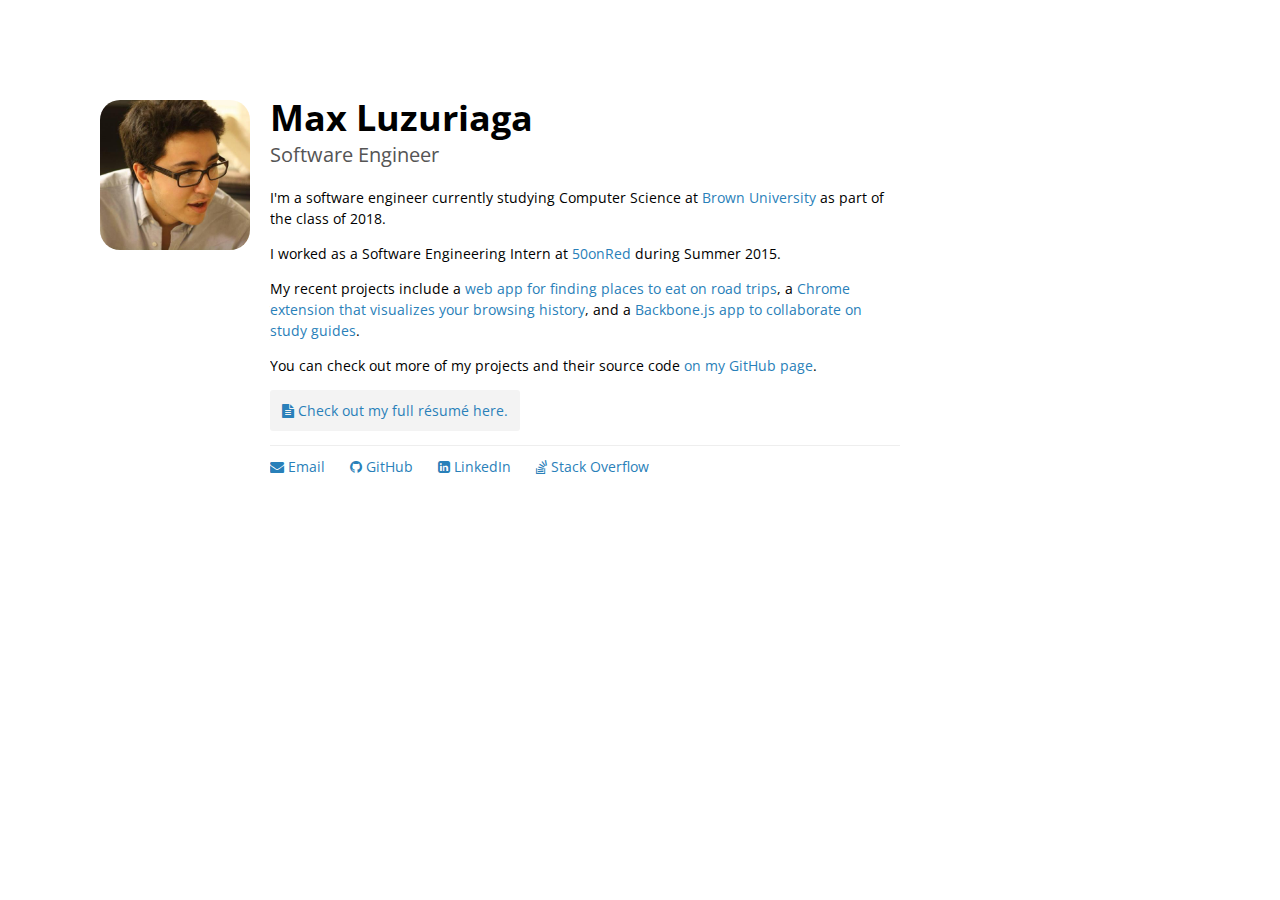
==== index.html @ 3b5f1385 "Added pdf version and buttons for it." ====
<!DOCTYPE html>
<html lang="en">
<head>

<meta charset="utf-8" />
<meta http-equiv="X-UA-Compatible" content="IE=edge,chrome=1">
<meta name="description" content="Max Luzuriaga's online resume" />
<meta name="viewport" content="width=device-width, height=device-height, initial-scale=1, maximum-scale=1, user-scalable=no"/>

<title>Max Luzuriaga</title>

<link rel="stylesheet" href="./css/font-awesome.min.css" />
<link href='http://fonts.googleapis.com/css?family=Open+Sans:300italic,400italic,700,300,600,400' rel='stylesheet' type='text/css'>

<link rel="stylesheet" media="print" href="./css/print.css" />
<link rel="stylesheet" href="./css/screen.css" />

</head>
<body class="main">

<div id="container">
	<img class="hero" src="img/me.jpg"></img>
	<div class="col-right">
		<header>
			<h1>Max Luzuriaga</h1>
			<h2>Software Engineer</h2>
		</header>
		<article>
			<p>I'm a software engineer currently studying Computer Science at <a href="http://www.brown.edu/">Brown University</a> as part of the class of 2018.</p>

			<p>I worked as a Software Engineering Intern at <a href="http://50onred.com">50onRed</a> during Summer 2015.</p>

			<p>My recent projects include a <a href="http://grubadub.herokuapp.com">web app for finding places to eat on road trips</a>, a <a href="https://chrome.google.com/webstore/detail/chrome-visual-history/dkccpmgeknngdmagkjjacapdecnoeiai">Chrome extension that visualizes your browsing history</a>, and a <a href="http://simplestudy.herokuapp.com/">Backbone.js app to collaborate on study guides</a>.</p>

			<p>You can check out more of my projects and their source code <a href="https://github.com/maxluzuriaga">on my GitHub page</a>.</p>

			<p><a href="resume.html" class="button resume-button"><i class="fa fa-file-text"></i> Check out my full r&eacute;sum&eacute; here.</a></p>
		</article>
		<footer>
			<ul>
				<li>
					<a href="mailto:max_luzuriaga@brown.edu"><i class="fa fa-envelope"></i> Email</a>
				</li>
				<li>
					<a href="https://github.com/maxluzuriaga"><i class="fa fa-github"></i> GitHub</a>
				</li>
				<li>
					<a href="https://www.linkedin.com/pub/max-luzuriaga/22/878/bb6"><i class="fa fa-linkedin-square"></i> LinkedIn</a>
				</li>
				<li>
					<a href="http://stackoverflow.com/users/539273/maxluzuriaga"><i class="fa fa-stack-overflow"></i> Stack Overflow</a>
				</li>
			</ul>
		</footer>
	</div>
</div>

</body>
</html>
---- css/print.css ----
html body.resume  {
	background: white;
	padding: 0;
    margin: 0.9in 0.63in;;
}

html body.resume #container {
    width: auto;
}

#toolbar {
    display: none;
}

html body.resume #page {
    background: none;

    box-shadow: none;
    padding: 0;
    width: auto;
    height: auto;
    margin: 0;
}

body.resume div#container  {
    /*background: red;*/
    width: auto;
    height: auto;
}
---- css/screen.css ----
/*
Title: Screen Styles
Author: max@luzuriaga.com
*/

/* ---------------------------------------------------------------------------------------
   Reset
   --------------------------------------------------------------------------------------- */

html, body, div, span, applet, object, iframe,
h1, h2, h3, h4, h5, h6, p, blockquote, pre,
a, abbr, acronym, address, big, cite, code,
del, dfn, em, img, ins, kbd, q, s, samp,
small, strike, strong, sub, sup, tt, var,
b, u, i, center,
dl, dt, dd, ol, ul, li,
fieldset, form, label, legend,
table, caption, tbody, tfoot, thead, tr, th, td,
article, aside, canvas, details, embed, 
figure, figcaption, footer, header, hgroup, 
menu, nav, output, ruby, section, summary,
time, mark, audio, video {
	margin: 0;
	padding: 0;
	border: 0;
	font-size: 100%;
	font: inherit;
	vertical-align: baseline;
}
/* HTML5 display-role reset for older browsers */
article, aside, details, figcaption, figure, 
footer, header, hgroup, menu, nav, section {
	display: block;
}
body {
	line-height: 1;
}
ol, ul {
	list-style: none;
}
blockquote, q {
	quotes: none;
}
blockquote:before, blockquote:after,
q:before, q:after {
	content: '';
	content: none;
}
table {
	border-collapse: collapse;
	border-spacing: 0;
}

/* ---------------------------------------------------------------------------------------
   Main
   --------------------------------------------------------------------------------------- */

body {
	font-family: 'Open Sans', 'Helvetica Neue', Helvetica, Arial, Sans-Serif;
}

body.main {
	font-size: 14px;
}

body.resume {
	background: url(../img/footer_lodyas.png) center center rgb(120,120,120);
	background-size: 600px;
	padding: 18px 0;
	font-size: 12px;
}

a, a:visited {
	text-decoration: none;
	color: #2980b9;
}

a:hover, a:visited:hover {
	text-decoration: underline;
}

body.main #container {
	max-width: 800px;
	padding: 100px;
}

body.main p {
	line-height: 1.5em;
}

body.resume #container {
	width: 750px;
	margin: 0 auto;
}

body.resume #page {
	background: white;
	box-shadow: 0 0 10px rgba(0,0,0,0.5);
	padding: 70px 65px;
	width: 620px;
	height: 840px;
}


body.resume header {
	margin-bottom: 25px;
	/*padding: 5px 0;*/
}

body.main header {
	margin-bottom: 22px;
}

h1 {
	font-weight: 700;
	font-size: 36px;
	line-height: 1em;
	margin-bottom: 9px;
}

h2 {
	font-size: 20px;
	color: #555;
}

h3 {
	text-transform: uppercase;
	font-weight: 300;
	margin-bottom: 10px;
}

h4 {
	font-weight: 700;
	line-height: 1.5em;
}

h5 {
	text-transform: uppercase;
	font-size: 10px;
	line-height: 1.5em;
	color: #777;
	margin-bottom: 1px;
}

strong {
	font-weight: bold;
}

section {
	margin-bottom: 22px;
}

section:last-child {
	margin-bottom: 0;
}

section li {
	margin-bottom: 7px;
}

section p {
	line-height: 1.6em;
}

h4 span {
	font-weight: 300;
	font-style: italic;
	padding-left: 3px;
}

h4 a {
	font-weight: 500;
}

#name-title {
	float: left;
	width: 50%;
	text-align: left;
}

#name-title, #contact {
	/*padding: 3px 0;*/
}

#contact {
	width: 33.3%;
	float: right;
	/*padding-left: 17px;*/
	font-weight: 300;
	font-size: 14px;
	/*border-left: 1px solid #ccc;*/
}

#contact li {
	margin-bottom: 5px;
}

#contact li:last-child {
	margin: 0;
}

.contact-icon {
	width: 10%;
	float: left;
}

.contact-content {
	width: 90%;
	float: right;
	font-size: 12px;
}

.col-left {
	width: 60%;
	float: left;
}

img.hero {
	width: 150px;
	height: 150px;
	float: left;
	border-radius: 20px;
}

.col-right {
	width: 30%;
	float: right;
}

body.main .col-right {
	width: calc(100% - 170px);
}

article p {
	margin-bottom: 14px;
}

article {
	border-bottom: 1px solid #eee;
	margin-bottom: 14px;
}

.button {
	display: inline-block;
	padding: 10px 12px;
	border-radius: 3px;
	background: rgb(243,243,243);
}

.button:hover {
	background: rgb(235,235,235);
}

.dark-button {
	background: rgba(255,255,255,0.1);
	color: white;
}

.dark-button:hover {
	background: rgba(255,255,255,0.15);
}

#toolbar {
	margin-bottom: 8px;
}

footer li {
	float: left;
	margin-right: 25px;
}

@media print {
	html body {
		background: white;
		padding: 0;
	}

	body #main {
		background: red;
		box-shadow: none;
		width: auto;
		height: auto;
		margin: 0;
	}
}

@media (max-width: 900px) {
	body.main #container {
		padding: 70px;
	}

	img.hero {
		width: 100px;
		height: 100px;
	}

	body.main .col-right {
		width: calc(100% - 120px);
	}
}

@media (max-width: 700px) {
	body.main #container {
		padding: 40px;
	}

	img.hero {
		display: none;
	}

	body.main .col-right {
		width: 100%;
	}
}

@media (max-width: 500px) {
	footer li {
		float: none;
		margin-bottom: 10px;
	}
}

/* ---------------------------------------------------------------------------------------
   Etc.
   --------------------------------------------------------------------------------------- */

.group:after {
  content: "";
  display: table;
  clear: both;
}
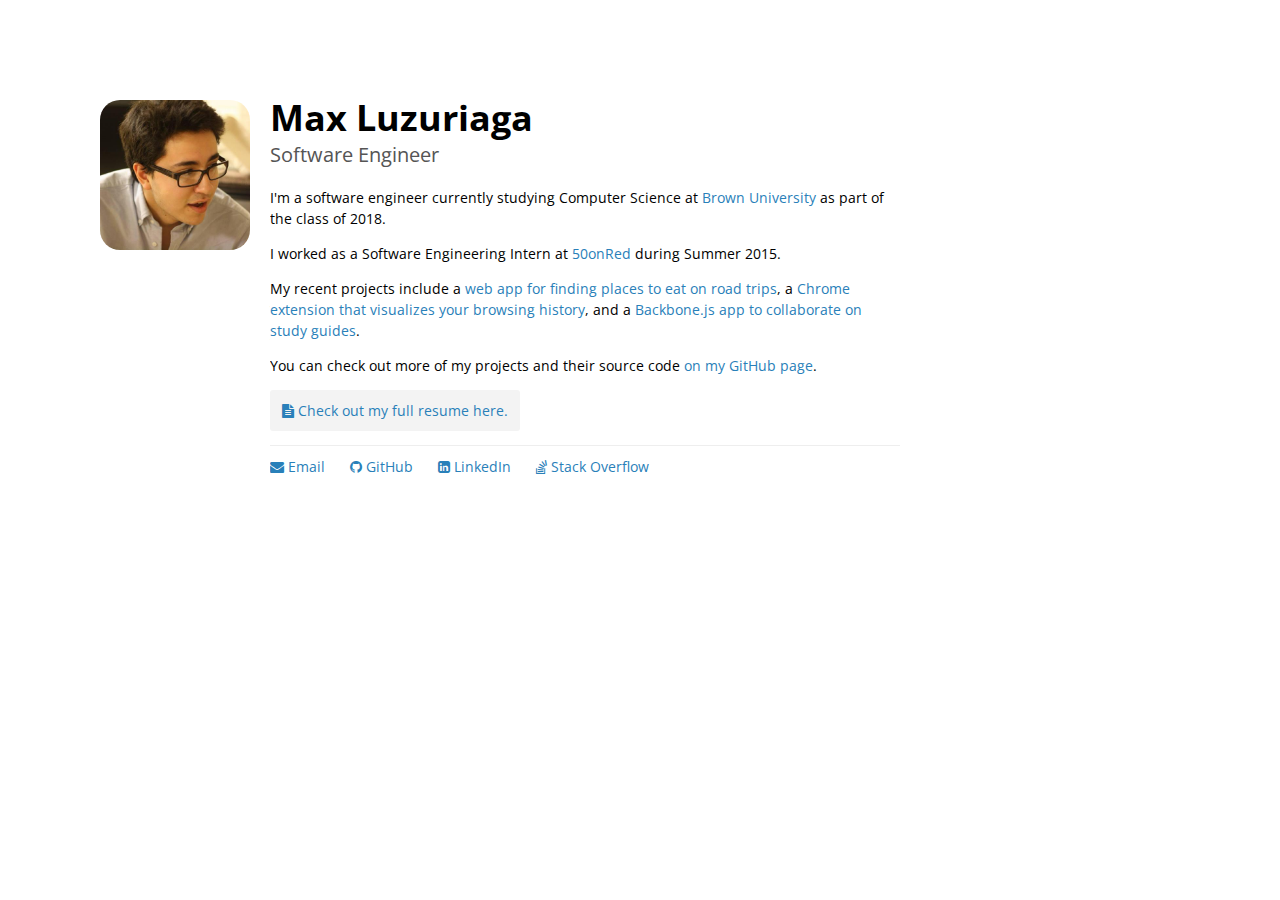
==== commit 11be41c4: "Removed pretentious accents." ====
--- a/index.html
+++ b/index.html
@@ -34,7 +34,7 @@
 
 			<p>You can check out more of my projects and their source code <a href="https://github.com/maxluzuriaga">on my GitHub page</a>.</p>
 
-			<p><a href="resume.html" class="button resume-button"><i class="fa fa-file-text"></i> Check out my full r&eacute;sum&eacute; here.</a></p>
+			<p><a href="resume.html" class="button resume-button"><i class="fa fa-file-text"></i> Check out my full resume here.</a></p>
 		</article>
 		<footer>
 			<ul>
--- a/css/print.css
+++ b/css/print.css
@@ -23,7 +23,6 @@
 }
 
 body.resume div#container  {
-    /*background: red;*/
     width: auto;
     height: auto;
 }--- a/css/screen.css
+++ b/css/screen.css
@@ -251,7 +251,7 @@
 	background: rgb(235,235,235);
 }
 
-.dark-button {
+.dark-button, .dark-button:visited {
 	background: rgba(255,255,255,0.1);
 	color: white;
 }
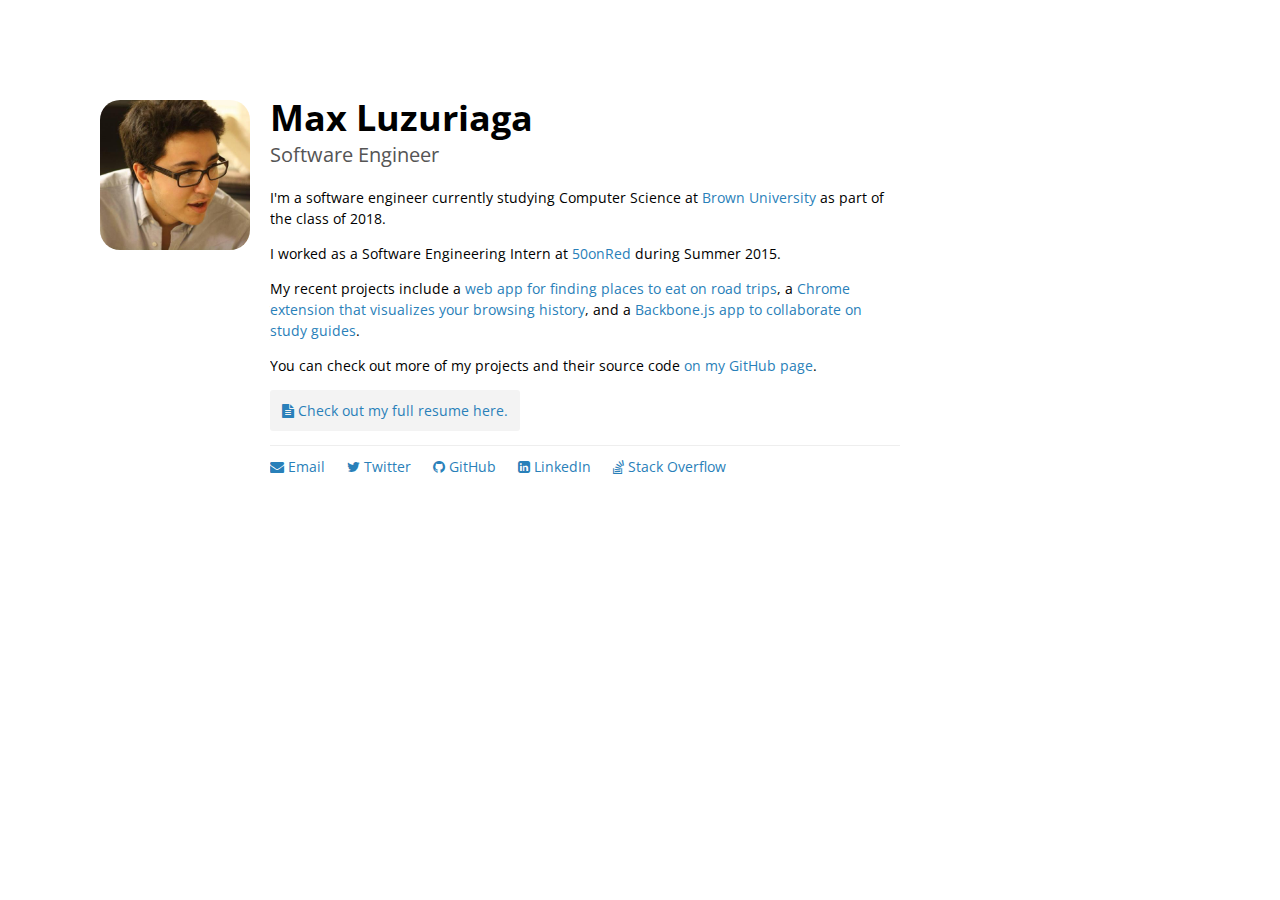
==== commit 54e46c7c: "Added twitter link and changed contact link spacing." ====
--- a/index.html
+++ b/index.html
@@ -42,6 +42,9 @@
 					<a href="mailto:max_luzuriaga@brown.edu"><i class="fa fa-envelope"></i> Email</a>
 				</li>
 				<li>
+					<a href="http://twitter.com/luzuriaga"><i class="fa fa-twitter"></i> Twitter</a>
+				</li>
+				<li>
 					<a href="https://github.com/maxluzuriaga"><i class="fa fa-github"></i> GitHub</a>
 				</li>
 				<li>
--- a/css/screen.css
+++ b/css/screen.css
@@ -266,7 +266,7 @@
 
 footer li {
 	float: left;
-	margin-right: 25px;
+	margin-right: 3.5%;
 }
 
 @media print {
@@ -311,9 +311,7 @@
 	body.main .col-right {
 		width: 100%;
 	}
-}
-
-@media (max-width: 500px) {
+
 	footer li {
 		float: none;
 		margin-bottom: 10px;
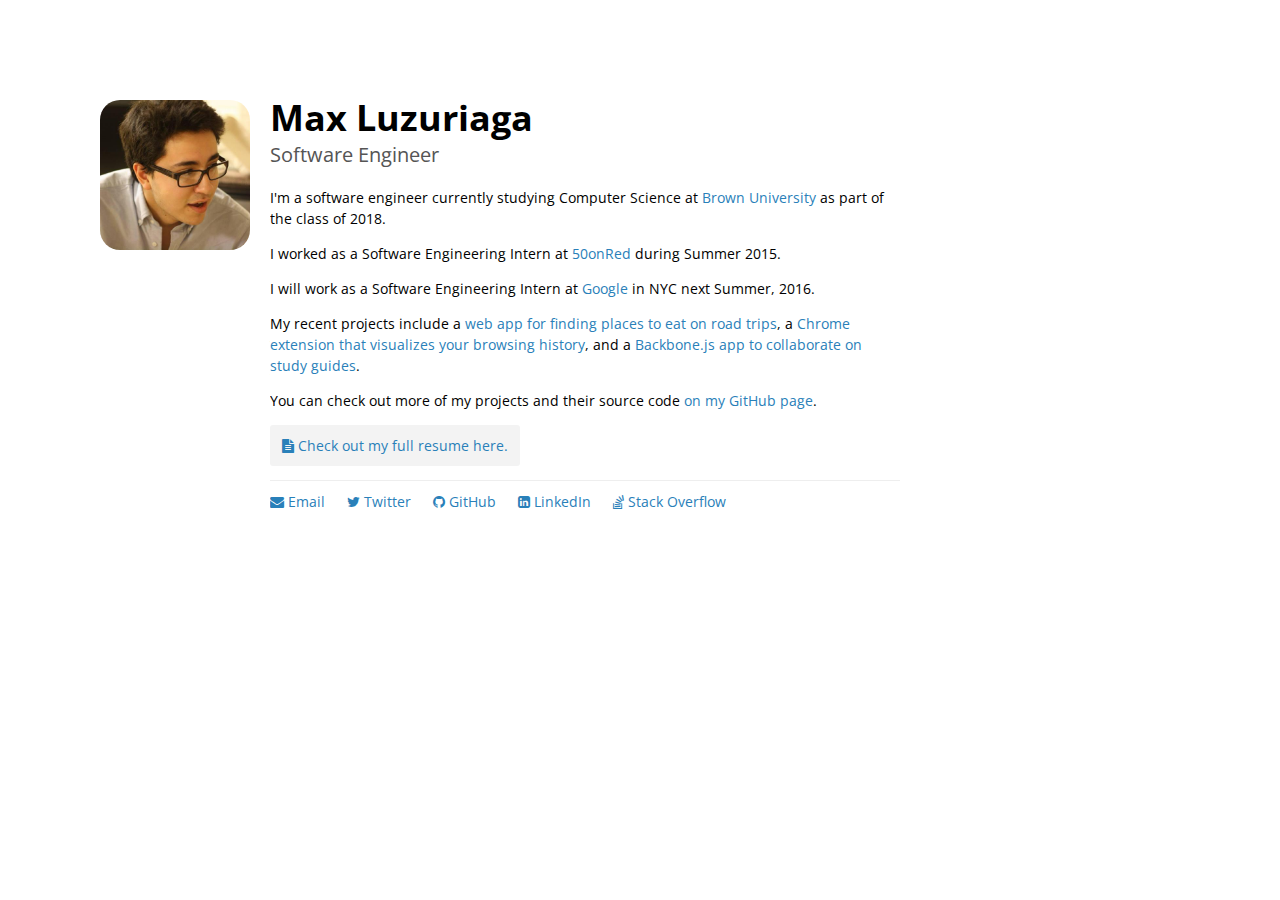
==== commit a4c2280e: "2016 updates" ====
--- a/index.html
+++ b/index.html
@@ -30,6 +30,8 @@
 
 			<p>I worked as a Software Engineering Intern at <a href="http://50onred.com">50onRed</a> during Summer 2015.</p>
 
+			<p>I will work as a Software Engineering Intern at <a href="http://google.com">Google</a> in NYC next Summer, 2016.</p>
+
 			<p>My recent projects include a <a href="http://grubadub.herokuapp.com">web app for finding places to eat on road trips</a>, a <a href="https://chrome.google.com/webstore/detail/chrome-visual-history/dkccpmgeknngdmagkjjacapdecnoeiai">Chrome extension that visualizes your browsing history</a>, and a <a href="http://simplestudy.herokuapp.com/">Backbone.js app to collaborate on study guides</a>.</p>
 
 			<p>You can check out more of my projects and their source code <a href="https://github.com/maxluzuriaga">on my GitHub page</a>.</p>
@@ -59,4 +61,4 @@
 </div>
 
 </body>
-</html>+</html>
--- a/css/screen.css
+++ b/css/screen.css
@@ -162,6 +162,10 @@
 	line-height: 1.6em;
 }
 
+.col-right section p {
+    margin-bottom: 0.3em;
+}
+
 h4 span {
 	font-weight: 300;
 	font-style: italic;
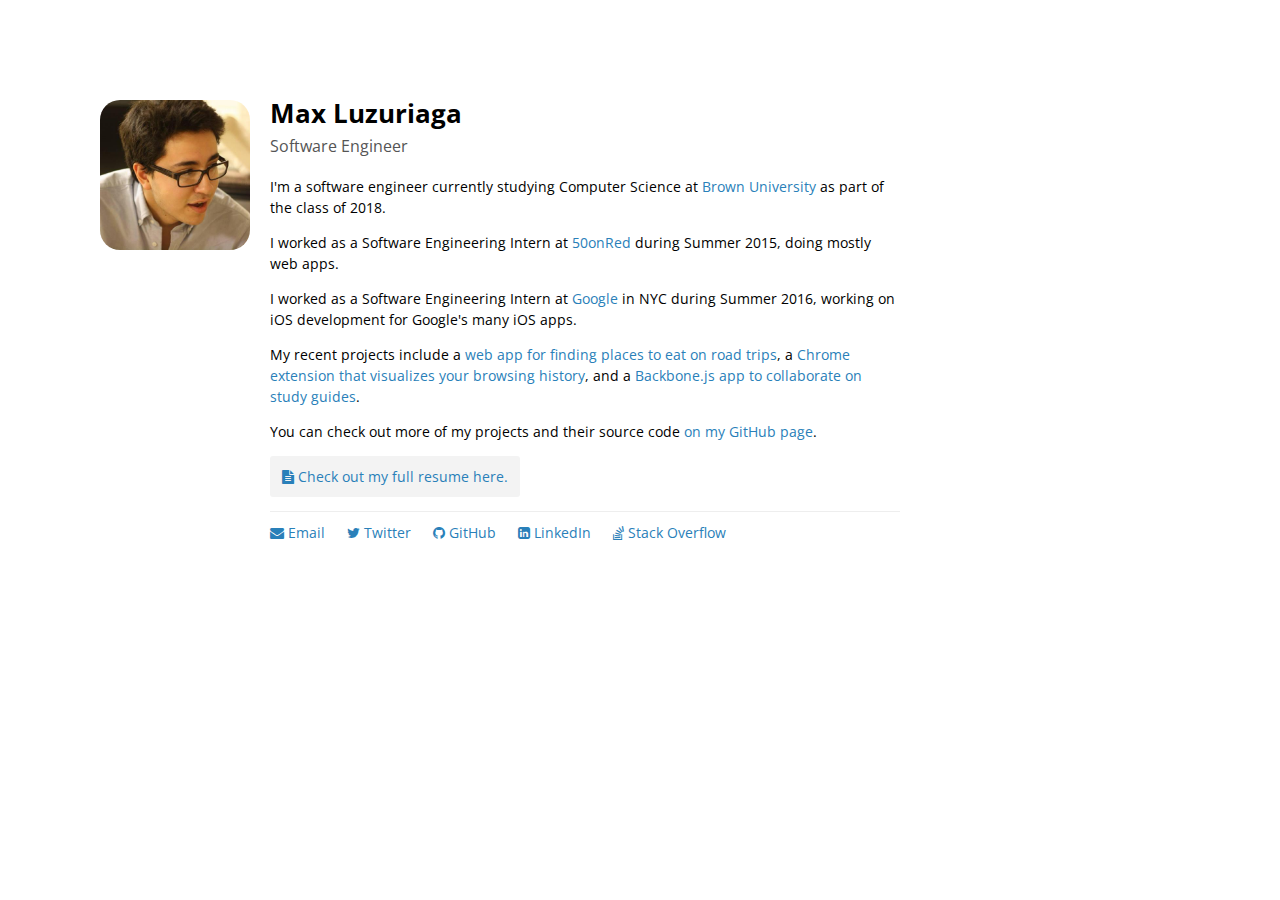
==== commit 61d70921: "Resume changes" ====
--- a/index.html
+++ b/index.html
@@ -19,7 +19,7 @@
 <body class="main">
 
 <div id="container">
-	<img class="hero" src="img/me.jpg"></img>
+	<img class="hero" alt="Me" src="img/me.jpg">
 	<div class="col-right">
 		<header>
 			<h1>Max Luzuriaga</h1>
@@ -28,9 +28,9 @@
 		<article>
 			<p>I'm a software engineer currently studying Computer Science at <a href="http://www.brown.edu/">Brown University</a> as part of the class of 2018.</p>
 
-			<p>I worked as a Software Engineering Intern at <a href="http://50onred.com">50onRed</a> during Summer 2015.</p>
+			<p>I worked as a Software Engineering Intern at <a href="http://50onred.com">50onRed</a> during Summer 2015, doing mostly web apps.</p>
 
-			<p>I will work as a Software Engineering Intern at <a href="http://google.com">Google</a> in NYC next Summer, 2016.</p>
+			<p>I worked as a Software Engineering Intern at <a href="http://google.com">Google</a> in NYC during Summer 2016, working on iOS development for Google's many iOS apps.</p>
 
 			<p>My recent projects include a <a href="http://grubadub.herokuapp.com">web app for finding places to eat on road trips</a>, a <a href="https://chrome.google.com/webstore/detail/chrome-visual-history/dkccpmgeknngdmagkjjacapdecnoeiai">Chrome extension that visualizes your browsing history</a>, and a <a href="http://simplestudy.herokuapp.com/">Backbone.js app to collaborate on study guides</a>.</p>
 
--- a/css/print.css
+++ b/css/print.css
@@ -1,7 +1,8 @@
 html body.resume  {
 	background: white;
 	padding: 0;
-    margin: 0.9in 0.63in;;
+    margin: 0.95in 0.7in;
+    overflow: hidden;
 }
 
 html body.resume #container {
@@ -13,7 +14,7 @@
 }
 
 html body.resume #page {
-    background: none;
+    background: white;
 
     box-shadow: none;
     padding: 0;
@@ -25,4 +26,4 @@
 body.resume div#container  {
     width: auto;
     height: auto;
-}+}
--- a/css/screen.css
+++ b/css/screen.css
@@ -96,14 +96,14 @@
 body.resume #page {
 	background: white;
 	box-shadow: 0 0 10px rgba(0,0,0,0.5);
-	padding: 70px 65px;
+	padding: 100px 85px;
 	width: 620px;
-	height: 840px;
+	/* height: 840px; */
 }
 
 
 body.resume header {
-	margin-bottom: 25px;
+	margin-bottom: 30px;
 	/*padding: 5px 0;*/
 }
 
@@ -113,13 +113,13 @@
 
 h1 {
 	font-weight: 700;
-	font-size: 36px;
+	font-size: 26px;
 	line-height: 1em;
-	margin-bottom: 9px;
+	margin-bottom: 12px;
 }
 
 h2 {
-	font-size: 20px;
+	font-size: 16px;
 	color: #555;
 }
 
@@ -134,12 +134,26 @@
 	line-height: 1.5em;
 }
 
+h5, h6 {
+	color: #777;
+	line-height: 1.5em;
+}
+
 h5 {
-	text-transform: uppercase;
-	font-size: 10px;
-	line-height: 1.5em;
-	color: #777;
+	/* text-transform: uppercase; */
+    font-size: 11px;
 	margin-bottom: 1px;
+}
+
+h6 {
+    font-size: 10px;
+    /* line-height: 1.6em; */
+}
+
+/* Arrow */
+h6 span {
+    font-style: italic;
+    /* opacity: 0.7; */
 }
 
 strong {
@@ -187,7 +201,6 @@
 }
 
 #contact {
-	width: 33.3%;
 	float: right;
 	/*padding-left: 17px;*/
 	font-weight: 300;
@@ -215,7 +228,7 @@
 }
 
 .col-left {
-	width: 60%;
+	width: 62%;
 	float: left;
 }
 
@@ -227,7 +240,7 @@
 }
 
 .col-right {
-	width: 30%;
+	width: 28%;
 	float: right;
 }
 
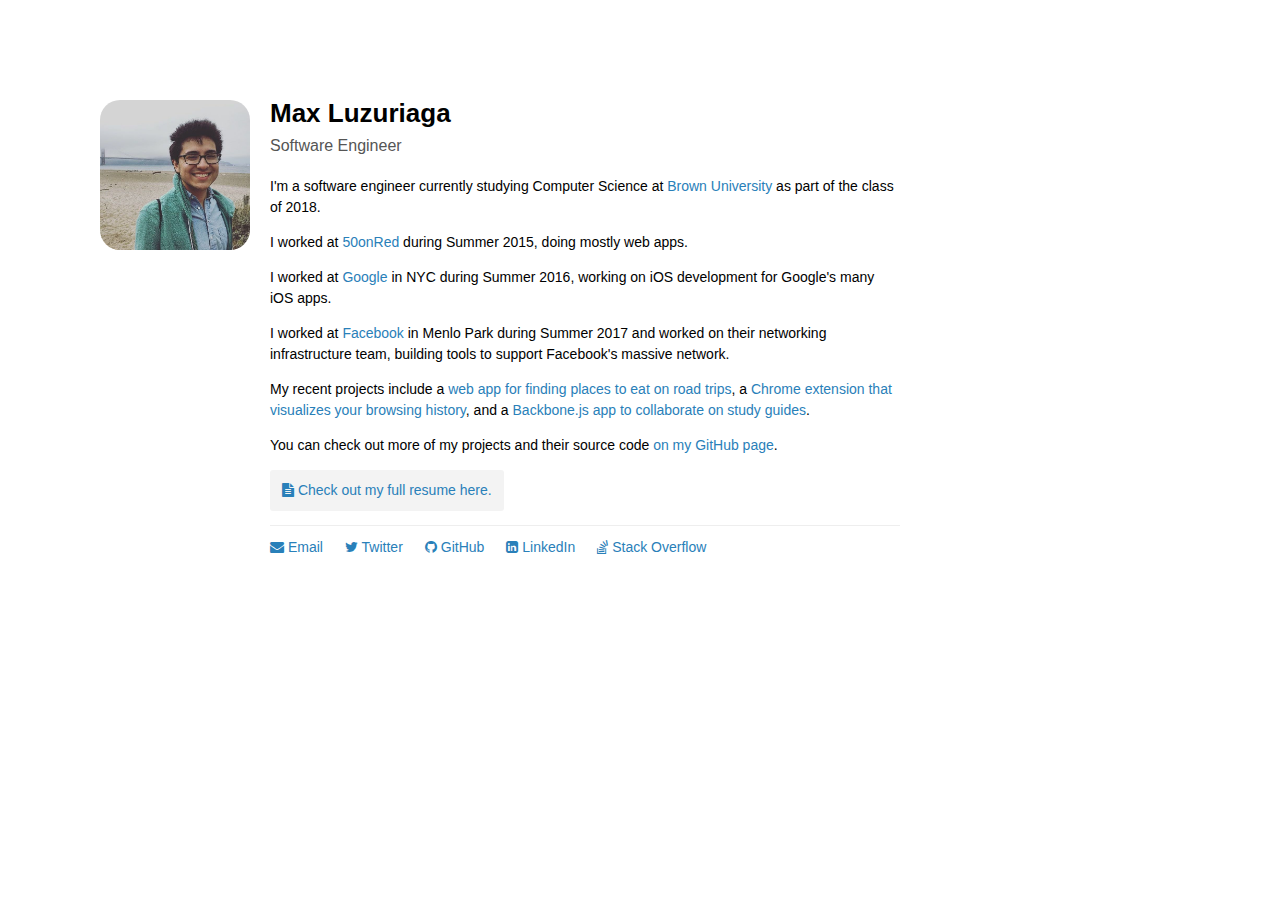
==== commit f9c979c9: "Update index page" ====
--- a/index.html
+++ b/index.html
@@ -28,9 +28,11 @@
 		<article>
 			<p>I'm a software engineer currently studying Computer Science at <a href="http://www.brown.edu/">Brown University</a> as part of the class of 2018.</p>
 
-			<p>I worked as a Software Engineering Intern at <a href="http://50onred.com">50onRed</a> during Summer 2015, doing mostly web apps.</p>
+			<p>I worked at <a href="http://50onred.com">50onRed</a> during Summer 2015, doing mostly web apps.</p>
 
-			<p>I worked as a Software Engineering Intern at <a href="http://google.com">Google</a> in NYC during Summer 2016, working on iOS development for Google's many iOS apps.</p>
+			<p>I worked at <a href="http://google.com">Google</a> in NYC during Summer 2016, working on iOS development for Google's many iOS apps.</p>
+
+            <p>I worked at <a href="http://facebook.com">Facebook</a> in Menlo Park during Summer 2017 and worked on their networking infrastructure team, building tools to support Facebook's massive network.</p>
 
 			<p>My recent projects include a <a href="http://grubadub.herokuapp.com">web app for finding places to eat on road trips</a>, a <a href="https://chrome.google.com/webstore/detail/chrome-visual-history/dkccpmgeknngdmagkjjacapdecnoeiai">Chrome extension that visualizes your browsing history</a>, and a <a href="http://simplestudy.herokuapp.com/">Backbone.js app to collaborate on study guides</a>.</p>
 
--- a/css/print.css
+++ b/css/print.css
@@ -7,6 +7,10 @@
 
 html body.resume #container {
     width: auto;
+}
+
+#contact li a {
+    color: black;
 }
 
 #toolbar {
--- a/css/screen.css
+++ b/css/screen.css
@@ -20,35 +20,35 @@
 figure, figcaption, footer, header, hgroup, 
 menu, nav, output, ruby, section, summary,
 time, mark, audio, video {
-	margin: 0;
-	padding: 0;
-	border: 0;
-	font-size: 100%;
-	font: inherit;
-	vertical-align: baseline;
+    margin: 0;
+    padding: 0;
+    border: 0;
+    font-size: 100%;
+    font: inherit;
+    vertical-align: baseline;
 }
 /* HTML5 display-role reset for older browsers */
 article, aside, details, figcaption, figure, 
 footer, header, hgroup, menu, nav, section {
-	display: block;
+    display: block;
 }
 body {
-	line-height: 1;
+    line-height: 1;
 }
 ol, ul {
-	list-style: none;
+    list-style: none;
 }
 blockquote, q {
-	quotes: none;
+    quotes: none;
 }
 blockquote:before, blockquote:after,
 q:before, q:after {
-	content: '';
-	content: none;
+    content: '';
+    content: none;
 }
 table {
-	border-collapse: collapse;
-	border-spacing: 0;
+    border-collapse: collapse;
+    border-spacing: 0;
 }
 
 /* ---------------------------------------------------------------------------------------
@@ -56,124 +56,141 @@
    --------------------------------------------------------------------------------------- */
 
 body {
-	font-family: 'Open Sans', 'Helvetica Neue', Helvetica, Arial, Sans-Serif;
+    /* font-family: 'Open Sans', 'Helvetica Neue', Helvetica, Arial, Sans-Serif; */
+    font-family: 'Lora', Sans-Serif;
 }
 
 body.main {
-	font-size: 14px;
+    font-size: 14px;
 }
 
 body.resume {
-	background: url(../img/footer_lodyas.png) center center rgb(120,120,120);
-	background-size: 600px;
-	padding: 18px 0;
-	font-size: 12px;
+    background: url(../img/footer_lodyas.png) center center rgb(120,120,120);
+    background-size: 600px;
+    padding: 18px 0;
+    font-size: 12px;
 }
 
 a, a:visited {
-	text-decoration: none;
-	color: #2980b9;
+    text-decoration: none;
+    color: #2980b9;
 }
 
 a:hover, a:visited:hover {
-	text-decoration: underline;
+    text-decoration: underline;
 }
 
 body.main #container {
-	max-width: 800px;
-	padding: 100px;
+    max-width: 800px;
+    padding: 100px;
 }
 
 body.main p {
-	line-height: 1.5em;
+    line-height: 1.5em;
 }
 
 body.resume #container {
-	width: 750px;
-	margin: 0 auto;
+    width: 750px;
+    margin: 0 auto;
 }
 
 body.resume #page {
-	background: white;
-	box-shadow: 0 0 10px rgba(0,0,0,0.5);
-	padding: 100px 85px;
-	width: 620px;
-	/* height: 840px; */
+    background: white;
+    box-shadow: 0 0 10px rgba(0,0,0,0.5);
+    padding: 100px 85px;
+    width: 620px;
+    /* height: 840px; */
 }
 
 
 body.resume header {
-	margin-bottom: 30px;
-	/*padding: 5px 0;*/
+    margin-bottom: 35px;
+    /*padding: 5px 0;*/
 }
 
 body.main header {
-	margin-bottom: 22px;
+    margin-bottom: 22px;
 }
 
 h1 {
-	font-weight: 700;
-	font-size: 26px;
-	line-height: 1em;
-	margin-bottom: 12px;
+    font-weight: 700;
+    font-size: 26px;
+    line-height: 1em;
+    margin-bottom: 12px;
 }
 
 h2 {
-	font-size: 16px;
-	color: #555;
+    font-size: 16px;
+    color: #555;
+}
+
+h3, h5 {
+    font-family: 'Open Sans', 'Helvetica Neue', Helvetica, Arial, Sans-Serif;
 }
 
 h3 {
-	text-transform: uppercase;
-	font-weight: 300;
-	margin-bottom: 10px;
+    text-transform: uppercase;
+    font-weight: 300;
+    margin-bottom: 8px;
 }
 
 h4 {
-	font-weight: 700;
-	line-height: 1.5em;
-}
-
-h5, h6 {
-	color: #777;
-	line-height: 1.5em;
+    font-weight: 700;
+    line-height: 1.4em;
+    /* float:left; */
 }
 
 h5 {
-	/* text-transform: uppercase; */
+    /* text-align: right; */
+    color: #444;
+    line-height: 1.5em;
     font-size: 11px;
-	margin-bottom: 1px;
-}
-
-h6 {
-    font-size: 10px;
-    /* line-height: 1.6em; */
-}
-
-/* Arrow */
-h6 span {
+    /* margin-bottom: 3px; */
+    font-weight: 300;
+}
+
+h5 span {
     font-style: italic;
+    color: black;
     /* opacity: 0.7; */
 }
 
 strong {
-	font-weight: bold;
+    font-weight: bold;
 }
 
 section {
-	margin-bottom: 22px;
+    margin-bottom: 25px;
 }
 
 section:last-child {
-	margin-bottom: 0;
-}
-
-section li {
-	margin-bottom: 7px;
+    margin-bottom: 0;
+}
+
+section ol > li {
+    margin-bottom: 10px;
+}
+
+section.list ol > li {
+    margin-bottom: 7px;
+}
+
+section ol > li:last-child {
+    margin-bottom: 0;
+}
+
+section ul {
+    list-style-type: disc;
+    line-height: 1.6em;
+}
+
+section ul li span {
+    font-style: italic;
 }
 
 section p {
-	line-height: 1.6em;
+    clear: both;
+    line-height: 1.6em;
 }
 
 .col-right section p {
@@ -181,158 +198,162 @@
 }
 
 h4 span {
-	font-weight: 300;
-	font-style: italic;
-	padding-left: 3px;
+    font-weight: 400;
+    font-style: italic;
+    padding-left: 2px;
+}
+
+h4 span.no-pad {
+    padding-left: 0;
 }
 
 h4 a {
-	font-weight: 500;
+    font-weight: 500;
 }
 
 #name-title {
-	float: left;
-	width: 50%;
-	text-align: left;
+    float: left;
+    width: 50%;
+    text-align: left;
 }
 
 #name-title, #contact {
-	/*padding: 3px 0;*/
+    /*padding: 3px 0;*/
 }
 
 #contact {
-	float: right;
-	/*padding-left: 17px;*/
-	font-weight: 300;
-	font-size: 14px;
-	/*border-left: 1px solid #ccc;*/
+    float: right;
+    /*padding-left: 17px;*/
+    font-weight: 300;
+    font-size: 14px;
+    /*border-left: 1px solid #ccc;*/
 }
 
 #contact li {
-	margin-bottom: 5px;
+    margin-bottom: 5px;
 }
 
 #contact li:last-child {
-	margin: 0;
+    margin: 0;
 }
 
 .contact-icon {
-	width: 10%;
-	float: left;
+    width: 10%;
+    float: left;
 }
 
 .contact-content {
-	width: 90%;
-	float: right;
-	font-size: 12px;
+    width: 90%;
+    float: right;
+    font-size: 12px;
 }
 
 .col-left {
-	width: 62%;
-	float: left;
+    width: 60%;
+    float: left;
 }
 
 img.hero {
-	width: 150px;
-	height: 150px;
-	float: left;
-	border-radius: 20px;
+    width: 150px;
+    height: 150px;
+    float: left;
+    border-radius: 20px;
 }
 
 .col-right {
-	width: 28%;
-	float: right;
+    width: 33%;
+    float: right;
 }
 
 body.main .col-right {
-	width: calc(100% - 170px);
+    width: calc(100% - 170px);
 }
 
 article p {
-	margin-bottom: 14px;
+    margin-bottom: 14px;
 }
 
 article {
-	border-bottom: 1px solid #eee;
-	margin-bottom: 14px;
+    border-bottom: 1px solid #eee;
+    margin-bottom: 14px;
 }
 
 .button {
-	display: inline-block;
-	padding: 10px 12px;
-	border-radius: 3px;
-	background: rgb(243,243,243);
+    display: inline-block;
+    padding: 10px 12px;
+    border-radius: 3px;
+    background: rgb(243,243,243);
 }
 
 .button:hover {
-	background: rgb(235,235,235);
+    background: rgb(235,235,235);
 }
 
 .dark-button, .dark-button:visited {
-	background: rgba(255,255,255,0.1);
-	color: white;
+    background: rgba(255,255,255,0.1);
+    color: white;
 }
 
 .dark-button:hover {
-	background: rgba(255,255,255,0.15);
+    background: rgba(255,255,255,0.15);
 }
 
 #toolbar {
-	margin-bottom: 8px;
+    margin-bottom: 8px;
 }
 
 footer li {
-	float: left;
-	margin-right: 3.5%;
+    float: left;
+    margin-right: 3.5%;
 }
 
 @media print {
-	html body {
-		background: white;
-		padding: 0;
-	}
-
-	body #main {
-		background: red;
-		box-shadow: none;
-		width: auto;
-		height: auto;
-		margin: 0;
-	}
+    html body {
+        background: white;
+        padding: 0;
+    }
+
+    body #main {
+        background: red;
+        box-shadow: none;
+        width: auto;
+        height: auto;
+        margin: 0;
+    }
 }
 
 @media (max-width: 900px) {
-	body.main #container {
-		padding: 70px;
-	}
-
-	img.hero {
-		width: 100px;
-		height: 100px;
-	}
-
-	body.main .col-right {
-		width: calc(100% - 120px);
-	}
+    body.main #container {
+        padding: 70px;
+    }
+
+    img.hero {
+        width: 100px;
+        height: 100px;
+    }
+
+    body.main .col-right {
+        width: calc(100% - 120px);
+    }
 }
 
 @media (max-width: 700px) {
-	body.main #container {
-		padding: 40px;
-	}
-
-	img.hero {
-		display: none;
-	}
-
-	body.main .col-right {
-		width: 100%;
-	}
-
-	footer li {
-		float: none;
-		margin-bottom: 10px;
-	}
+    body.main #container {
+        padding: 40px;
+    }
+
+    img.hero {
+        display: none;
+    }
+
+    body.main .col-right {
+        width: 100%;
+    }
+
+    footer li {
+        float: none;
+        margin-bottom: 10px;
+    }
 }
 
 /* ---------------------------------------------------------------------------------------
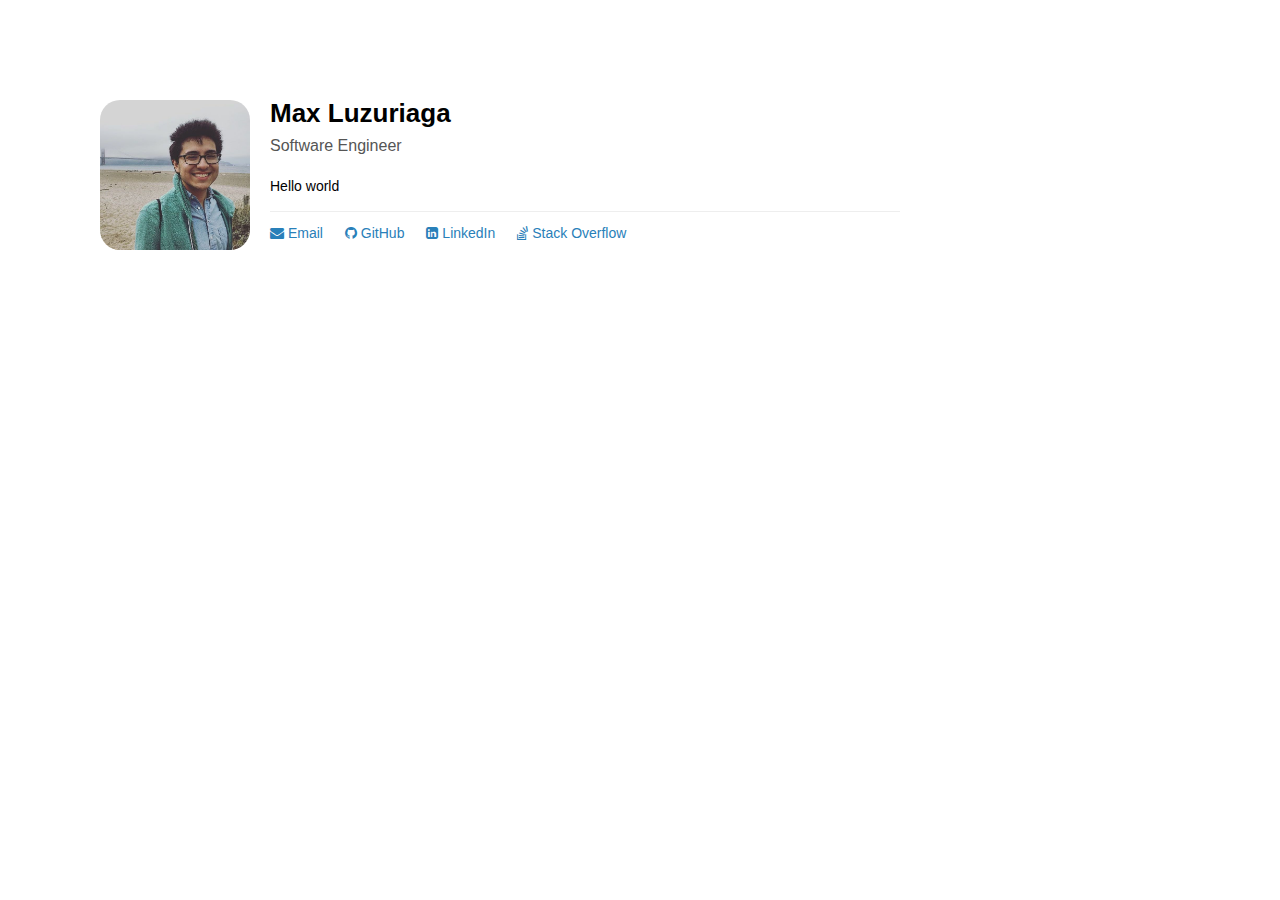
==== commit b9bd04a1: "Update website" ====
--- a/index.html
+++ b/index.html
@@ -26,6 +26,8 @@
 			<h2>Software Engineer</h2>
 		</header>
 		<article>
+		  <p>Hello world</p>
+		  <!--
 			<p>I'm a software engineer currently studying Computer Science at <a href="http://www.brown.edu/">Brown University</a> as part of the class of 2018.</p>
 
 			<p>I worked at <a href="http://50onred.com">50onRed</a> during Summer 2015, doing mostly web apps.</p>
@@ -39,14 +41,12 @@
 			<p>You can check out more of my projects and their source code <a href="https://github.com/maxluzuriaga">on my GitHub page</a>.</p>
 
 			<p><a href="resume.html" class="button resume-button"><i class="fa fa-file-text"></i> Check out my full resume here.</a></p>
+			!-->
 		</article>
 		<footer>
 			<ul>
 				<li>
 					<a href="mailto:max_luzuriaga@brown.edu"><i class="fa fa-envelope"></i> Email</a>
-				</li>
-				<li>
-					<a href="http://twitter.com/luzuriaga"><i class="fa fa-twitter"></i> Twitter</a>
 				</li>
 				<li>
 					<a href="https://github.com/maxluzuriaga"><i class="fa fa-github"></i> GitHub</a>
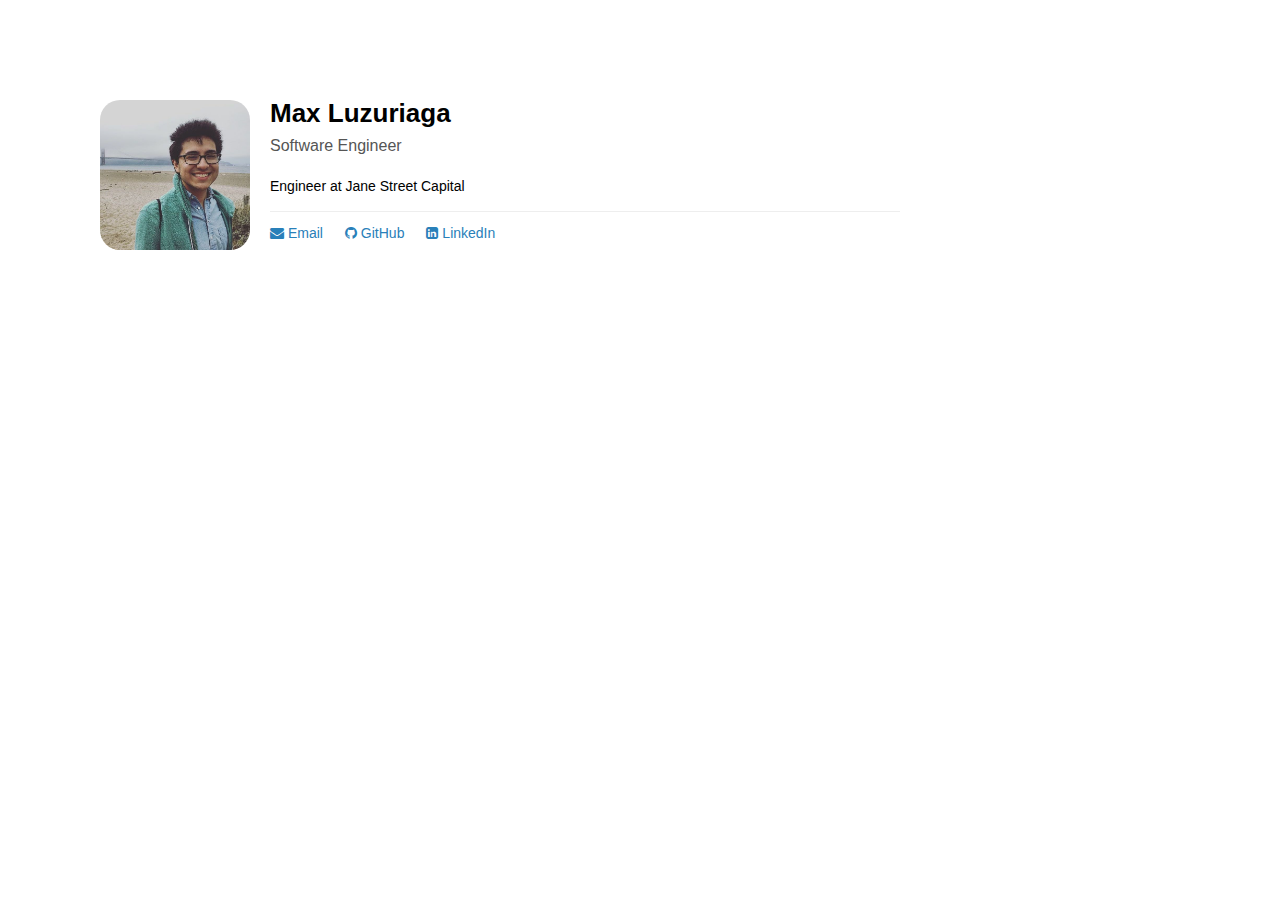
==== commit a393895d: "updates" ====
--- a/index.html
+++ b/index.html
@@ -26,7 +26,7 @@
 			<h2>Software Engineer</h2>
 		</header>
 		<article>
-		  <p>Hello world</p>
+		  <p>Engineer at Jane Street Capital</p>
 		  <!--
 			<p>I'm a software engineer currently studying Computer Science at <a href="http://www.brown.edu/">Brown University</a> as part of the class of 2018.</p>
 
@@ -46,16 +46,13 @@
 		<footer>
 			<ul>
 				<li>
-					<a href="mailto:max_luzuriaga@brown.edu"><i class="fa fa-envelope"></i> Email</a>
+					<a href="mailto:max_luzuriaga@alumni.brown.edu"><i class="fa fa-envelope"></i> Email</a>
 				</li>
 				<li>
 					<a href="https://github.com/maxluzuriaga"><i class="fa fa-github"></i> GitHub</a>
 				</li>
 				<li>
 					<a href="https://www.linkedin.com/pub/max-luzuriaga/22/878/bb6"><i class="fa fa-linkedin-square"></i> LinkedIn</a>
-				</li>
-				<li>
-					<a href="http://stackoverflow.com/users/539273/maxluzuriaga"><i class="fa fa-stack-overflow"></i> Stack Overflow</a>
 				</li>
 			</ul>
 		</footer>
